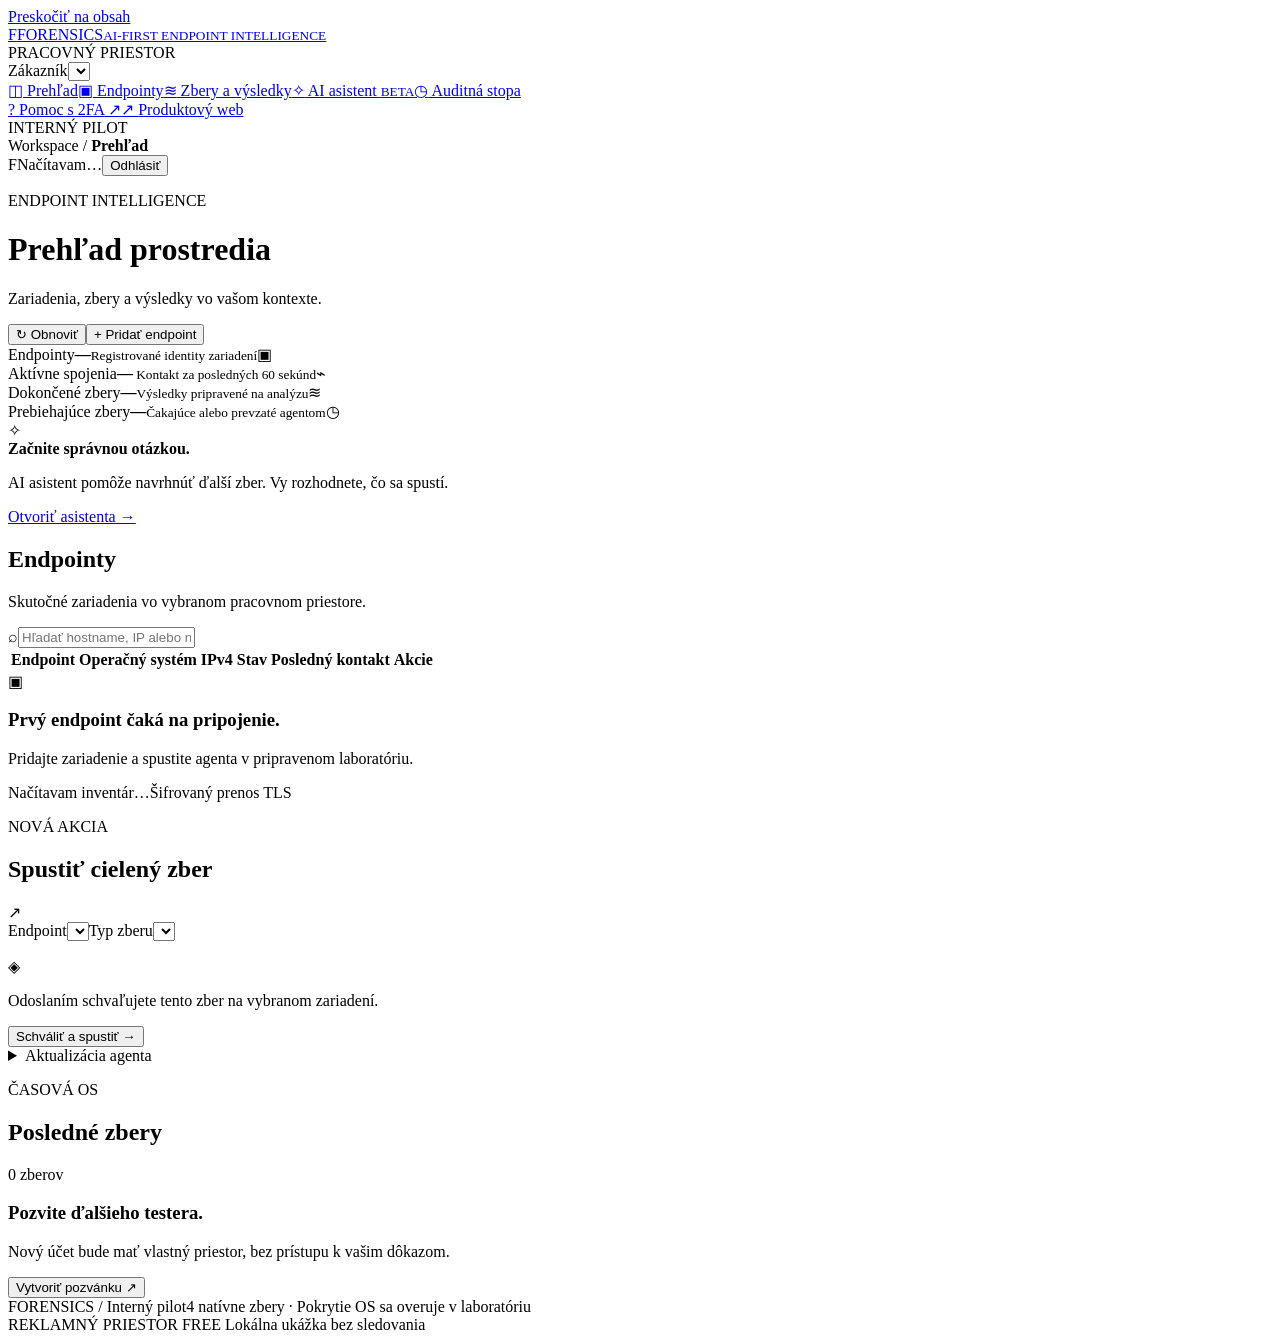
==== internal/pilot/web/control.html @ a9702501 "Add auditable native collectors and local forensic pilot" ====
<!doctype html><html lang="sk"><head><meta charset="utf-8"><meta name="viewport" content="width=device-width,initial-scale=1"><meta name="theme-color" content="#090b13"><title>Control centrum · Forensics</title><link rel="stylesheet" href="/style.css"><script defer src="/app.js"></script></head><body class="console-page"><a class="skip-link" href="#main">Preskočiť na obsah</a><aside class="sidebar"><a class="brand" href="/" aria-label="AI-first Forensics — úvod"><span class="brand-mark">F</span><span>FORENSICS<small>AI-FIRST ENDPOINT INTELLIGENCE</small></span></a><div class="workspace-label">PRACOVNÝ PRIESTOR</div><label class="sr-only" for="customer">Zákazník</label><select id="customer" class="workspace-select"></select><nav aria-label="Control centrum"><a href="#overview" class="active" data-view="overview"><span>◫</span> Prehľad</a><a href="#inventory" data-view="inventory"><span>▣</span> Endpointy</a><a href="#jobs" data-view="jobs"><span>≋</span> Zbery a výsledky</a><a href="#assistant" data-view="assistant"><span>✧</span> AI asistent <small>BETA</small></a><a href="#audit" data-view="audit"><span>◷</span> Auditná stopa</a></nav><div class="sidebar-bottom"><a href="/setup">? <span>Pomoc s 2FA</span> ↗</a><a href="/">↗ <span>Produktový web</span></a><div class="pilot-label"><span class="pulse"></span> INTERNÝ PILOT</div></div></aside>
<div class="console-main" id="workspace"><header class="console-header"><div class="breadcrumb">Workspace <span>/</span> <strong id="view-name">Prehľad</strong></div><div class="user-menu"><span class="avatar" aria-hidden="true">F</span><span id="user-name">Načítavam…</span><button id="logout" class="quiet">Odhlásiť</button></div></header><main id="main"><div class="page-heading"><div><p class="eyebrow">ENDPOINT INTELLIGENCE</p><h1 id="page-title">Prehľad prostredia</h1><p id="page-subtitle">Zariadenia, zbery a výsledky vo vašom kontexte.</p></div><div class="heading-actions"><button id="refresh" class="quiet">↻ Obnoviť</button><button id="add-device" class="button small">+ Pridať endpoint</button></div></div>
<div id="overview-content"><section class="metrics" aria-label="Súhrn pracovného priestoru"><article><span>Endpointy</span><strong id="metric-devices">—</strong><small>Registrované identity zariadení</small><span class="metric-icon">▣</span></article><article><span>Aktívne spojenia</span><strong id="metric-online">—</strong><small><i class="pulse"></i> Kontakt za posledných 60 sekúnd</small><span class="metric-icon">⌁</span></article><article><span>Dokončené zbery</span><strong id="metric-completed">—</strong><small>Výsledky pripravené na analýzu</small><span class="metric-icon">≋</span></article><article><span>Prebiehajúce zbery</span><strong id="metric-pending">—</strong><small>Čakajúce alebo prevzaté agentom</small><span class="metric-icon">◷</span></article></section><div class="insight-strip"><span class="insight-symbol">✧</span><div><strong>Začnite správnou otázkou.</strong><p>AI asistent pomôže navrhnúť ďalší zber. Vy rozhodnete, čo sa spustí.</p></div><a href="#assistant" class="text-link">Otvoriť asistenta →</a></div></div>
<section class="panel" id="inventory"><div class="panel-heading"><div><h2>Endpointy</h2><p>Skutočné zariadenia vo vybranom pracovnom priestore.</p></div><label class="search"><span>⌕</span><input id="device-search" placeholder="Hľadať hostname, IP alebo názov" aria-label="Hľadať endpoint"></label></div><div class="table-wrap"><table><thead><tr><th>Endpoint</th><th>Operačný systém</th><th>IPv4</th><th>Stav</th><th>Posledný kontakt</th><th>Akcie</th></tr></thead><tbody id="devices"></tbody></table></div><div id="empty" class="empty"><span>▣</span><h3>Prvý endpoint čaká na pripojenie.</h3><p>Pridajte zariadenie a spustite agenta v pripravenom laboratóriu.</p></div><div class="panel-foot"><span id="inventory-count">Načítavam inventár…</span><span>Šifrovaný prenos TLS</span></div></section>
<div class="lower-grid" id="collection-area"><section class="panel collection-panel"><div class="panel-heading"><div><p class="eyebrow">NOVÁ AKCIA</p><h2>Spustiť cielený zber</h2></div><span class="panel-symbol">↗</span></div><form id="job-form"><label>Endpoint<select id="job-device" required></select></label><label>Typ zberu<select id="collector" required></select></label><p id="collector-status"></p><div class="action-hint"><span>◈</span><p>Odoslaním schvaľujete tento zber na vybranom zariadení.</p></div><button class="button full">Schváliť a spustiť <span>→</span></button></form><details><summary>Aktualizácia agenta</summary><p>Aktualizačný balík obsahuje EXE, licenčné notices a manifest s hashmi. Pred výmenou zastavte agenta a postupujte podľa README v balíku.</p><p><a href="/api/agent/update">Stiahnuť aktualizáciu ↓</a> · <a href="/api/agent/build" target="_blank" rel="noopener">Overiť build manifest ↗</a></p></details></section><section class="panel" id="jobs"><div class="panel-heading"><div><p class="eyebrow">ČASOVÁ OS</p><h2>Posledné zbery</h2></div><span class="status" id="job-count">0 zberov</span></div><div id="job-list" class="job-list"></div></section></div>
<section class="panel result-panel" id="result-panel" hidden><div class="panel-heading"><div><p class="eyebrow">DÔKAZ Z ENDPOINTU</p><h2>Výsledok zberu</h2></div><button class="quiet" id="close-result">Zavrieť ×</button></div><p id="result-meta"></p><pre id="result"></pre></section>
<section id="assistant" class="assistant-layout" hidden><div class="panel ai-conversation"><div class="panel-heading"><div><p class="eyebrow">FORENSICS / OPENAI</p><h2>Vyšetrovací asistent</h2></div><span class="status">Riadené nástroje</span></div><div id="chat-messages"><div class="chat-welcome"><span>✧</span><h3>Kde začneme?</h3><p>Opíšte, čo chcete na endpointe preveriť. Asistent môže navrhnúť F01, F04, F08 alebo F15 podľa schopností agenta. Spustenie vždy potvrdíte vy.</p><button class="suggestion" data-prompt="Navrhni prvý zber na preverenie bežiacich procesov.">Preveriť bežiace procesy ↗</button><button class="suggestion" data-prompt="Aké TCP spojenia mám preskúmať? Navrhni zber.">Preskúmať sieťové spojenia ↗</button></div></div><form id="chat-form"><label class="sr-only" for="chat-input">Otázka pre asistenta</label><textarea id="chat-input" rows="3" required maxlength="6000" placeholder="Čo chcete preveriť na svojich endpointoch?"></textarea><div class="chat-compose-footer"><small>Každá otázka používa aktuálny výber údajov, bez histórie chatu.</small><button class="button small" id="chat-send">Odoslať ↑</button></div></form></div><aside class="panel ai-settings"><p class="eyebrow">ROZSAH A PRIPOJENIE</p><h2>Vy nastavujete hranice.</h2><label>OpenAI API kľúč<input id="ai-key" type="password" autocomplete="off" placeholder="Vlastný API kľúč"></label><label>Model<input id="ai-model" placeholder="ID modelu z vášho API účtu" autocomplete="off"></label><label>Výsledok na analýzu<select id="ai-result"><option value="">Bez výsledku — iba inventár</option></select></label><label class="check-label"><input id="ai-consent" type="checkbox" required><span>Súhlasím s odoslaním otázky, inventára tohto zákazníka a zvoleného výsledku do OpenAI.</span></label><p>Kľúč sa neukladá na disk ani do histórie. Po odhlásení alebo obnovení stránky ho zadáte znovu. API má samostatné účtovanie od predplatného ChatGPT.</p><div class="subtle-note"><strong>ChatGPT / MCP</strong><p>Priamy konektor do vášho ChatGPT ešte nie je nasadený. Tento asistent používa OpenAI API.</p></div></aside></section>
<section class="panel" id="audit-panel" hidden><div class="panel-heading"><h2>Auditná stopa</h2><span class="status">Vybraný zákazník</span></div><div class="table-wrap"><table><thead><tr><th>Čas</th><th>Aktér</th><th>Akcia</th><th>Objekt</th></tr></thead><tbody id="audit-list"></tbody></table></div></section>
<section class="invite-section" id="invite-section"><div><h3>Pozvite ďalšieho testera.</h3><p>Nový účet bude mať vlastný priestor, bez prístupu k vašim dôkazom.</p></div><button id="invite-user" class="quiet">Vytvoriť pozvánku ↗</button><div id="invitation-result" hidden><label>Jednorazový odkaz, platný 24 hodín<input id="invitation-link" readonly></label><button id="copy-invitation" class="quiet">Kopírovať</button></div></section><footer class="console-footer"><span>FORENSICS / Interný pilot</span><span>4 natívne zbery · Pokrytie OS sa overuje v laboratóriu</span></footer><div class="ad-placeholder">REKLAMNÝ PRIESTOR FREE <span>Lokálna ukážka bez sledovania</span></div></main></div>
<dialog id="enroll-dialog"><div class="dialog-heading"><div><p class="eyebrow">NOVÁ IDENTITA</p><h2>Pridať endpoint</h2></div><button class="quiet" id="close-enroll" aria-label="Zavrieť dialóg">×</button></div><p>Vytvorte privátny balík pre jedno zariadenie.</p><form id="enroll-form"><label>Označenie<input id="device-label" maxlength="80" required placeholder="Laboratórium / Windows endpoint"></label><label>Pripojenie<select id="device-host"><option value="10.0.2.100">Izolovaná QEMU VM</option><option value="127.0.0.1">Lokálny test na Windows hoste</option></select></label><p>ZIP obsahuje privátny token. Rozbaľte ho do chráneného priečinka a spustite run.cmd. Vyžaduje pripravenú laboratórnu bránu.</p><button class="button full">Vytvoriť a stiahnuť agenta ↓</button></form></dialog><div id="message" role="status" aria-live="polite"></div></body></html>
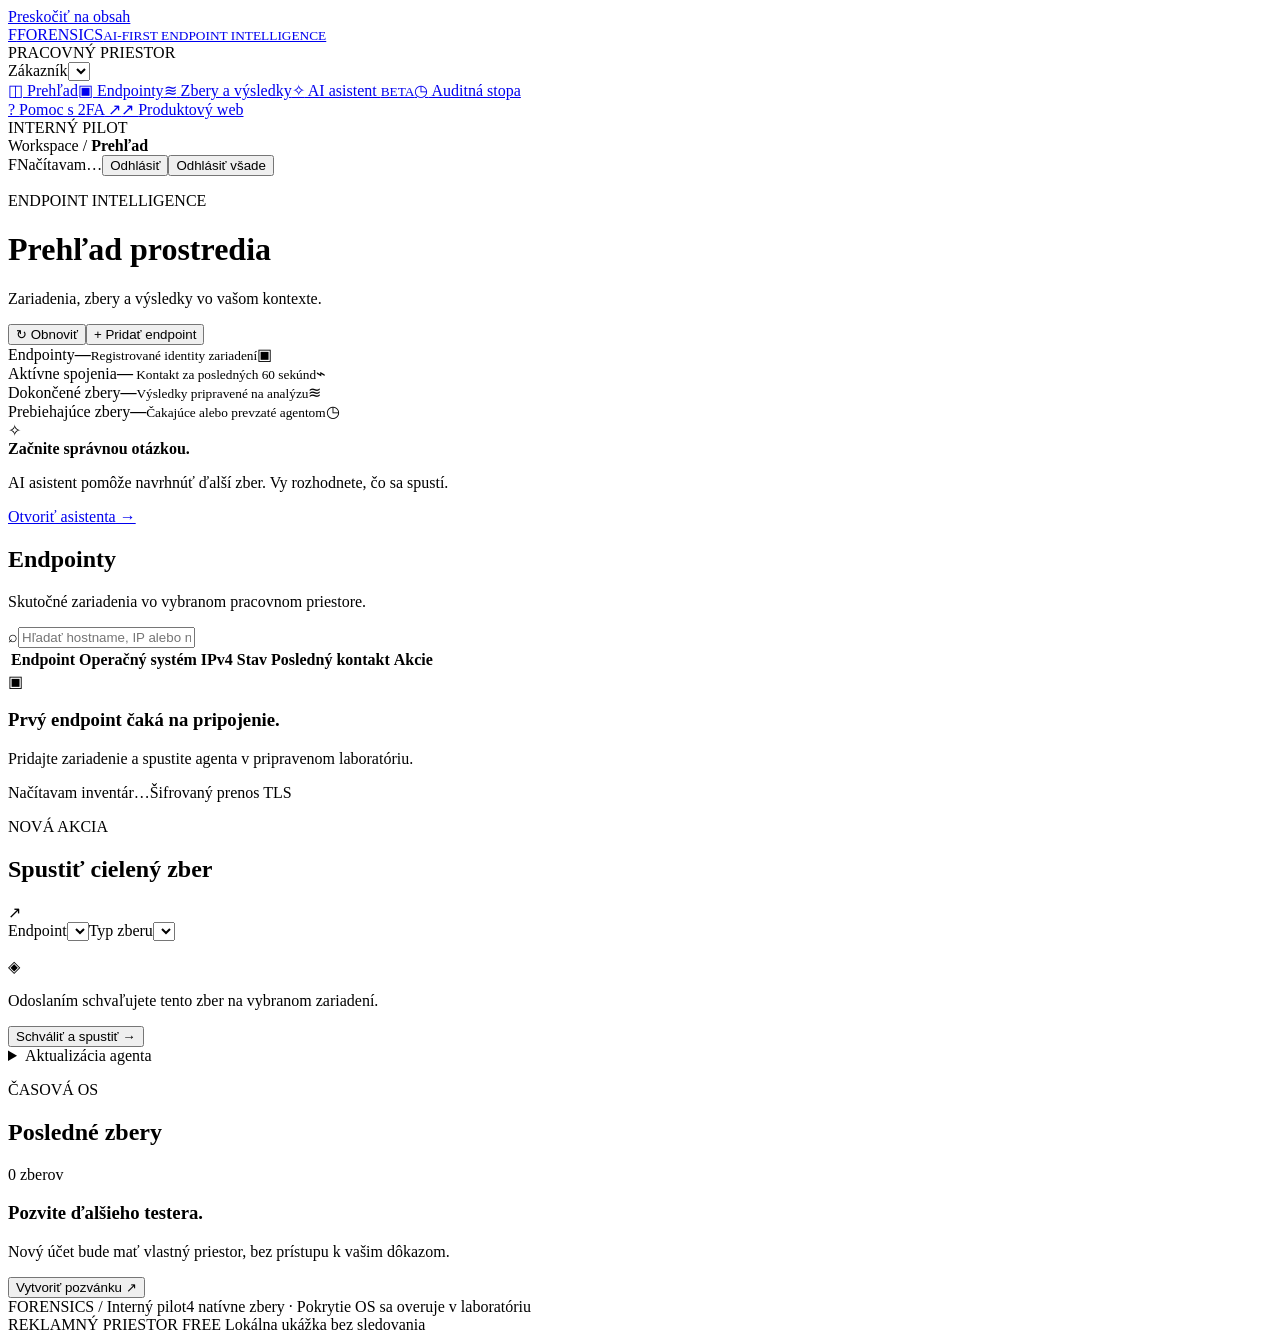
==== commit cbd988bc: "Add opt-in OIDC login with local MFA and session revocation" ====
--- a/internal/pilot/web/control.html
+++ b/internal/pilot/web/control.html
@@ -1,5 +1,5 @@
 <!doctype html><html lang="sk"><head><meta charset="utf-8"><meta name="viewport" content="width=device-width,initial-scale=1"><meta name="theme-color" content="#090b13"><title>Control centrum · Forensics</title><link rel="stylesheet" href="/style.css"><script defer src="/app.js"></script></head><body class="console-page"><a class="skip-link" href="#main">Preskočiť na obsah</a><aside class="sidebar"><a class="brand" href="/" aria-label="AI-first Forensics — úvod"><span class="brand-mark">F</span><span>FORENSICS<small>AI-FIRST ENDPOINT INTELLIGENCE</small></span></a><div class="workspace-label">PRACOVNÝ PRIESTOR</div><label class="sr-only" for="customer">Zákazník</label><select id="customer" class="workspace-select"></select><nav aria-label="Control centrum"><a href="#overview" class="active" data-view="overview"><span>◫</span> Prehľad</a><a href="#inventory" data-view="inventory"><span>▣</span> Endpointy</a><a href="#jobs" data-view="jobs"><span>≋</span> Zbery a výsledky</a><a href="#assistant" data-view="assistant"><span>✧</span> AI asistent <small>BETA</small></a><a href="#audit" data-view="audit"><span>◷</span> Auditná stopa</a></nav><div class="sidebar-bottom"><a href="/setup">? <span>Pomoc s 2FA</span> ↗</a><a href="/">↗ <span>Produktový web</span></a><div class="pilot-label"><span class="pulse"></span> INTERNÝ PILOT</div></div></aside>
-<div class="console-main" id="workspace"><header class="console-header"><div class="breadcrumb">Workspace <span>/</span> <strong id="view-name">Prehľad</strong></div><div class="user-menu"><span class="avatar" aria-hidden="true">F</span><span id="user-name">Načítavam…</span><button id="logout" class="quiet">Odhlásiť</button></div></header><main id="main"><div class="page-heading"><div><p class="eyebrow">ENDPOINT INTELLIGENCE</p><h1 id="page-title">Prehľad prostredia</h1><p id="page-subtitle">Zariadenia, zbery a výsledky vo vašom kontexte.</p></div><div class="heading-actions"><button id="refresh" class="quiet">↻ Obnoviť</button><button id="add-device" class="button small">+ Pridať endpoint</button></div></div>
+<div class="console-main" id="workspace"><header class="console-header"><div class="breadcrumb">Workspace <span>/</span> <strong id="view-name">Prehľad</strong></div><div class="user-menu"><span class="avatar" aria-hidden="true">F</span><span id="user-name">Načítavam…</span><button id="logout" class="quiet">Odhlásiť</button><button id="logout-all" class="quiet" title="Ukončí všetky vaše prihlásenia do Forensics">Odhlásiť všade</button></div></header><main id="main"><div class="page-heading"><div><p class="eyebrow">ENDPOINT INTELLIGENCE</p><h1 id="page-title">Prehľad prostredia</h1><p id="page-subtitle">Zariadenia, zbery a výsledky vo vašom kontexte.</p></div><div class="heading-actions"><button id="refresh" class="quiet">↻ Obnoviť</button><button id="add-device" class="button small">+ Pridať endpoint</button></div></div>
 <div id="overview-content"><section class="metrics" aria-label="Súhrn pracovného priestoru"><article><span>Endpointy</span><strong id="metric-devices">—</strong><small>Registrované identity zariadení</small><span class="metric-icon">▣</span></article><article><span>Aktívne spojenia</span><strong id="metric-online">—</strong><small><i class="pulse"></i> Kontakt za posledných 60 sekúnd</small><span class="metric-icon">⌁</span></article><article><span>Dokončené zbery</span><strong id="metric-completed">—</strong><small>Výsledky pripravené na analýzu</small><span class="metric-icon">≋</span></article><article><span>Prebiehajúce zbery</span><strong id="metric-pending">—</strong><small>Čakajúce alebo prevzaté agentom</small><span class="metric-icon">◷</span></article></section><div class="insight-strip"><span class="insight-symbol">✧</span><div><strong>Začnite správnou otázkou.</strong><p>AI asistent pomôže navrhnúť ďalší zber. Vy rozhodnete, čo sa spustí.</p></div><a href="#assistant" class="text-link">Otvoriť asistenta →</a></div></div>
 <section class="panel" id="inventory"><div class="panel-heading"><div><h2>Endpointy</h2><p>Skutočné zariadenia vo vybranom pracovnom priestore.</p></div><label class="search"><span>⌕</span><input id="device-search" placeholder="Hľadať hostname, IP alebo názov" aria-label="Hľadať endpoint"></label></div><div class="table-wrap"><table><thead><tr><th>Endpoint</th><th>Operačný systém</th><th>IPv4</th><th>Stav</th><th>Posledný kontakt</th><th>Akcie</th></tr></thead><tbody id="devices"></tbody></table></div><div id="empty" class="empty"><span>▣</span><h3>Prvý endpoint čaká na pripojenie.</h3><p>Pridajte zariadenie a spustite agenta v pripravenom laboratóriu.</p></div><div class="panel-foot"><span id="inventory-count">Načítavam inventár…</span><span>Šifrovaný prenos TLS</span></div></section>
 <div class="lower-grid" id="collection-area"><section class="panel collection-panel"><div class="panel-heading"><div><p class="eyebrow">NOVÁ AKCIA</p><h2>Spustiť cielený zber</h2></div><span class="panel-symbol">↗</span></div><form id="job-form"><label>Endpoint<select id="job-device" required></select></label><label>Typ zberu<select id="collector" required></select></label><p id="collector-status"></p><div class="action-hint"><span>◈</span><p>Odoslaním schvaľujete tento zber na vybranom zariadení.</p></div><button class="button full">Schváliť a spustiť <span>→</span></button></form><details><summary>Aktualizácia agenta</summary><p>Aktualizačný balík obsahuje EXE, licenčné notices a manifest s hashmi. Pred výmenou zastavte agenta a postupujte podľa README v balíku.</p><p><a href="/api/agent/update">Stiahnuť aktualizáciu ↓</a> · <a href="/api/agent/build" target="_blank" rel="noopener">Overiť build manifest ↗</a></p></details></section><section class="panel" id="jobs"><div class="panel-heading"><div><p class="eyebrow">ČASOVÁ OS</p><h2>Posledné zbery</h2></div><span class="status" id="job-count">0 zberov</span></div><div id="job-list" class="job-list"></div></section></div>
